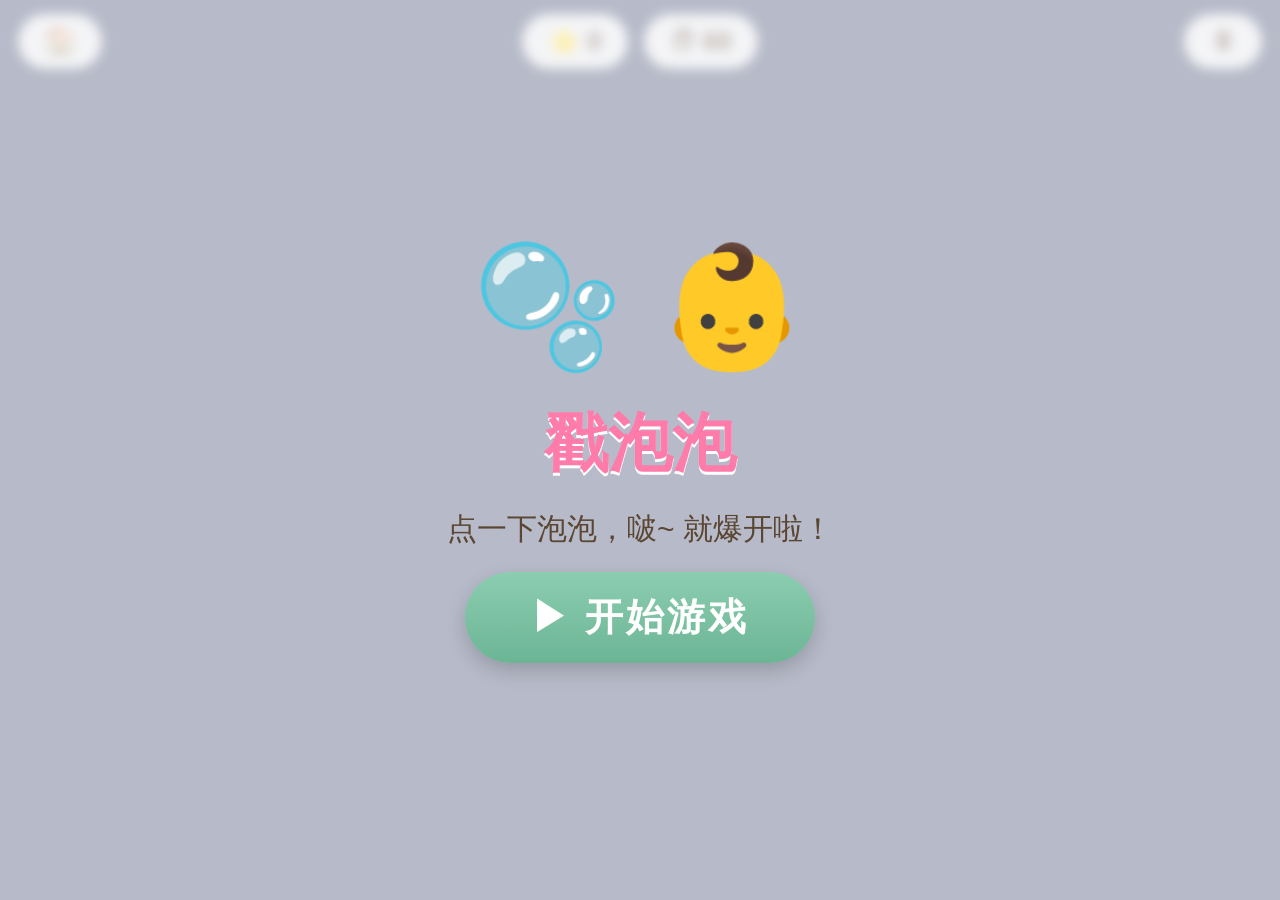
==== bubble.html @ f8adc82d "Add files via upload" ====
<!DOCTYPE html>
<html lang="zh-CN">
<head>
<meta charset="UTF-8">
<meta name="viewport" content="width=device-width, initial-scale=1.0, maximum-scale=1.0, user-scalable=no, viewport-fit=cover">
<meta name="apple-mobile-web-app-capable" content="yes">
<title>戳泡泡 🫧 宝宝的游戏</title>
<link rel="stylesheet" href="common.css">
<style>
  /* 本页主题配色 */
  body { --sky1:#DFEDF6; --sky2:#F2EFE9; --sky3:#FAF1E5; --gr1:#C4E3B2; --gr2:#ABD29B; --cl:rgba(255,255,255,.7); }
  body.theme-b { --sky1:#F9E9F0; --sky2:#F4EDF7; --sky3:#FDF3EE; --gr1:#F0D5DC; --gr2:#E7C3CF; --cl:rgba(255,255,255,.8); }
  body.theme-c { --sky1:#3E4A6B; --sky2:#4C5578; --sky3:#6B6480; --gr1:#3F5866; --gr2:#354A56; --cl:rgba(255,255,255,.16); }

  /* 泡泡 */
  .bubble {
    position: absolute;
    border-radius: 50%;
    display: flex; align-items: center; justify-content: center;
    z-index: 5;
    cursor: pointer;
    background:
      radial-gradient(circle at 30% 28%, rgba(255,255,255,.95) 0 12%, rgba(255,255,255,.35) 14% 22%, transparent 26%),
      radial-gradient(circle at 68% 75%, rgba(255,255,255,.25) 0 10%, transparent 14%);
    box-shadow: inset -6px -8px 18px rgba(255,255,255,.55), 0 6px 16px rgba(0,0,0,.08);
    animation: rise linear forwards;
  }
  @keyframes rise {
    from { transform: translateY(0) translateX(0); }
    to   { transform: translateY(calc(-115vh)) translateX(var(--sway, 20px)); }
  }
  .bubble .face { line-height: 1; filter: drop-shadow(0 2px 2px rgba(0,0,0,.1)); pointer-events: none; }
  @keyframes pop {
    0%   { transform: scale(1); opacity: 1; }
    60%  { transform: scale(1.45); opacity: .9; }
    100% { transform: scale(1.9); opacity: 0; }
  }
  .bubble.pop { animation: pop .3s ease-out forwards !important; pointer-events: none; }
</style>
</head>
<body class="theme-c">

<div id="bg"></div>
<div id="ground"></div>

<div id="hud">
  <a class="pill iconBtn" id="homeBtn" href="index.html" style="text-decoration:none;color:inherit" title="回主页">🏠</a>
  <div class="hudMid">
  <div class="pill" id="scorePill">⭐ <span id="score">0</span></div>
  <div class="pill" id="timerPill">⏱ <span id="timer">60</span></div>
  </div>
  <button class="pill iconBtn" id="pauseBtn" title="暂停">⏸</button>
</div>

<div id="pauseOverlay">
  <div class="big">⏸️</div>
  <p>休息一下～</p>
  <div class="pauseTools">
    <button class="pill iconBtn" id="musicBtn" title="音乐开关">🎵</button>
    <button class="pill iconBtn" id="themeBtn" title="换背景">🎨</button>
  </div>
</div>

<div id="endOverlay">
  <div class="card">
    <h2>时间到！</h2>
    <div class="stars" id="endStars">⭐⭐⭐</div>
    <div class="num">你戳了 <span id="finalScore">0</span> 个泡泡，真棒！</div>
    <button class="pill" id="againBtn">▶ 再玩一次</button>
  </div>
</div>

<div id="start">
  <div class="demo">🫧 👶</div>
  <h1>戳泡泡</h1>
  <p>点一下泡泡，啵~ 就爆开啦！</p>
  <button id="startBtn">▶ 开始游戏</button>
</div>

<script>
// 页面配置（必须在 common.js 之前）
window.GAME_DURATION = 60;
window.GameHooks = {
  onStart: function () {
    setInterval(spawnBubble, 850);
    spawnBubble(); spawnBubble(); spawnBubble();
  },
  onTimeUp: function () { endGame(); },
  onReset: function () {}
};
</script>
<script src="common.js"></script>
<script>
const S = BG.state;
const { pick, burst, showPraise, vibrate, chirp } = BG;

// ---------- 泡泡 ----------
const faces = ['👶','🐯','🐰','🐻','🐼','🐸','🐵','🐷','⭐','🌸','🐠','🦄','🐥','🍓','🚗'];
const colors = [
  'rgba(255,150,190,.55)', 'rgba(150,200,255,.55)', 'rgba(255,210,120,.55)',
  'rgba(160,230,180,.55)', 'rgba(215,170,255,.55)', 'rgba(140,220,235,.55)'
];

function spawnBubble() {
  if (S.paused || S.over || document.hidden) return;
  const b = document.createElement('div');
  b.className = 'bubble';
  const base = Math.min(window.innerWidth, window.innerHeight);
  const size = Math.max(80, base * (0.10 + Math.random() * 0.09));
  b.style.width = b.style.height = size + 'px';
  b.style.left = (5 + Math.random() * 85) + 'vw';
  b.style.bottom = '-220px';
  b.style.background += ', radial-gradient(circle, ' + pick(colors) + ' 0 70%)';
  b.style.animationDuration = (12 + Math.random() * 8) + 's';
  b.style.setProperty('--sway', (Math.random()*60-30) + 'px');

  const f = document.createElement('div');
  f.className = 'face';
  f.style.fontSize = size * 0.5 + 'px';
  f.textContent = pick(faces);
  b.appendChild(f);

  b.addEventListener('pointerdown', e => { e.stopPropagation(); popBubble(b); });
  setTimeout(() => b.remove(), parseFloat(b.style.animationDuration) * 1000 + 500);
  document.body.appendChild(b);
}

function popBubble(b) {
  if (b.classList.contains('pop')) return;
  b.classList.add('pop');
  const r = b.getBoundingClientRect();
  const cx = r.left + r.width/2, cy = r.top + r.height/2;

  burst(cx, cy, 10, ['✨','⭐','💫','🌟','🌸']);
  showPraise(cx, cy - r.width*0.3, pick(['真棒！','哇～','好耶！','啵！','厉害！','嘻嘻','太棒啦','再来一个！']));
  BG.addScore(1);
  chirp(500 + Math.random() * 300, Math.random() < 0.15);
  vibrate(25);
  setTimeout(() => b.remove(), 350);
}

// 点空白处：冒涟漪 + 小泡泡 + 音效
document.addEventListener('pointerdown', e => {
  if (!S.started || S.paused || S.over) return;
  if (e.target.closest('#hud') || e.target.closest('#start') || e.target.closest('#endOverlay')) return;
  if (BG.tooManyPointers()) return;

  const rip = document.createElement('div');
  const rs = 90 + Math.random() * 40;
  rip.className = 'ripple';
  rip.style.width = rip.style.height = rs + 'px';
  rip.style.left = (e.clientX - rs/2) + 'px';
  rip.style.top = (e.clientY - rs/2) + 'px';
  document.body.appendChild(rip);
  setTimeout(() => rip.remove(), 550);

  const b = document.createElement('div');
  b.className = 'bubble';
  const size = 70 + Math.random() * 50;
  b.style.width = b.style.height = size + 'px';
  b.style.left = (e.clientX - size/2) + 'px';
  b.style.top = (e.clientY - size/2) + 'px';
  b.style.background += ', radial-gradient(circle, ' + pick(colors) + ' 0 70%)';
  b.style.animation = 'pop .4s ease-out forwards';
  b.style.pointerEvents = 'none';
  document.body.appendChild(b);
  BG.playBlip();
  vibrate(10);
  setTimeout(() => b.remove(), 450);
});

// ---------- 结算 ----------
function endGame() {
  const stars = S.score >= 25 ? '⭐⭐⭐⭐⭐' : S.score >= 15 ? '⭐⭐⭐⭐' : S.score >= 8 ? '⭐⭐⭐' : S.score >= 3 ? '⭐⭐' : '⭐';
  document.getElementById('endStars').textContent = stars;
  document.getElementById('finalScore').textContent = S.score;
  document.getElementById('endOverlay').style.display = 'flex';
}
</script>
</body>
</html>
---- common.css ----
/* common.css — 宝宝游戏屋通用样式（基础 / 背景层 / 顶栏 / 遮罩 / 结算 / 特效） */

* { margin: 0; padding: 0; box-sizing: border-box; user-select: none; -webkit-user-select: none; -webkit-touch-callout: none; }
html, body { width: 100%; height: 100%; overflow: hidden; position: fixed; }
body {
  font-family: "PingFang SC", "Hiragino Sans GB", sans-serif;
  touch-action: none; overscroll-behavior: none;
  background: var(--sky2, #F2EFE9);
}

/* 全屏背景层：配色由页面通过 CSS 变量提供（iPad Safari 不渲染 body 渐变，用独立层） */
#bg {
  position: fixed; inset: 0; z-index: 0; pointer-events: none;
  background: linear-gradient(180deg, var(--sky1) 0%, var(--sky2) 55%, var(--sky3) 100%);
  transition: background 1s ease;
}
body.theme-b #bg { background: linear-gradient(180deg, var(--sky1-b) 0%, var(--sky2-b) 55%, var(--sky3-b) 100%); }
body.theme-c #bg { background: linear-gradient(180deg, var(--sky1-c) 0%, var(--sky2-c) 55%, var(--sky3-c) 100%); }

/* 地面（页面可不使用） */
#ground {
  position: fixed; bottom: 0; left: 0; width: 100%; height: 12vh; z-index: 2;
  background: linear-gradient(180deg, var(--gr1), var(--gr2));
  transition: background 1s ease;
}
body.theme-b #ground { background: linear-gradient(180deg, var(--gr1-b), var(--gr2-b)); }
body.theme-c #ground { background: linear-gradient(180deg, var(--gr1-c), var(--gr2-c)); }

/* 云朵（页面可不使用） */
.cloud { position: absolute; background: var(--cl, rgba(255,255,255,.7)); border-radius: 100px; pointer-events: none; z-index: 1; }
.cloud::before, .cloud::after { content: ""; position: absolute; background: inherit; border-radius: 50%; }
.cloud::before { width: 55%; height: 150%; left: 12%; top: -55%; }
.cloud::after  { width: 40%; height: 120%; right: 12%; top: -40%; }
@keyframes drift { from { transform: translateX(-30vw); } to { transform: translateX(120vw); } }

/* 通用特效 */
.spark { position: absolute; z-index: 8; pointer-events: none; animation: spark .8s ease-out forwards; }
@keyframes spark { from { transform: translate(0,0) scale(1); opacity: 1; } to { transform: translate(var(--dx), var(--dy)) scale(.4); opacity: 0; } }
.praise { position: absolute; z-index: 9; pointer-events: none; font-weight: 800; color: #FF7BA9; text-shadow: 0 2px 0 #fff, 0 4px 10px rgba(0,0,0,.12); animation: praiseUp 1.1s ease-out forwards; white-space: nowrap; }
@keyframes praiseUp { from { transform: translate(-50%, 0) scale(.5); opacity: 0; } 30% { transform: translate(-50%, -16px) scale(1.2); opacity: 1; } to { transform: translate(-50%, -80px) scale(1); opacity: 0; } }
.ripple { position: absolute; z-index: 4; pointer-events: none; border-radius: 50%; border: 4px solid rgba(255,255,255,.9); background: rgba(255,255,255,.25); animation: ripple .5s ease-out forwards; }
@keyframes ripple { from { transform: scale(.2); opacity: 1; } to { transform: scale(1); opacity: 0; } }
@keyframes bob { 0%,100% { transform: translateY(0); } 50% { transform: translateY(-14px); } }
@keyframes bump { 40% { transform: scale(1.3); } }

/* 暂停时冻结所有动画 */
body.paused * { animation-play-state: paused !important; }

/* 顶栏：左 🏠 / 中 分数+倒计时 / 右 ⏸ 三段式 */
#hud { position: fixed; top: 14px; left: 0; width: 100%; display: grid; grid-template-columns: 1fr auto 1fr; align-items: center; padding: 0 18px; padding-top: env(safe-area-inset-top); z-index: 20; pointer-events: none; }
#hud > :first-child { justify-self: start; }
#hud > :last-child { justify-self: end; }
.hudMid { display: flex; gap: 16px; justify-self: center; pointer-events: none; }
.hudMid .pill { pointer-events: auto; }
#hud .pill { pointer-events: auto; background: rgba(255,255,255,.85); backdrop-filter: blur(8px); -webkit-backdrop-filter: blur(8px); border-radius: 999px; padding: 12px 26px; font-size: 26px; font-weight: 700; color: #5A4632; box-shadow: 0 4px 12px rgba(0,0,0,.1); border: none; font-family: inherit; }
.pill:active { transform: scale(.94); }
.iconBtn { display: inline-flex; align-items: center; justify-content: center; }
#scorePill.bump { animation: bump .35s ease-out; }
#musicBtn { position: relative; }
#musicBtn.off::after { content: ''; position: absolute; left: 50%; top: 50%; width: 62%; height: 3px; border-radius: 3px; background: #C97B6B; transform: translate(-50%, -50%) rotate(-45deg); }
@media (max-width: 520px) { #hud { padding: 0 10px; } .hudMid { gap: 8px; } #hud .pill { font-size: 17px; padding: 8px 14px; } }

/* 暂停遮罩（不可点击，仅 ⏸/▶ 可恢复） */
#pauseOverlay { position: fixed; inset: 0; z-index: 15; background: rgba(250,247,242,.78); backdrop-filter: blur(8px); -webkit-backdrop-filter: blur(8px); display: none; flex-direction: column; align-items: center; justify-content: center; gap: 18px; }
#pauseOverlay .big { font-size: clamp(60px, 14vw, 100px); animation: bob 1.8s ease-in-out infinite; cursor: pointer; }
#pauseOverlay p { font-size: clamp(22px, 4.5vw, 30px); color: #7A6A55; font-weight: 700; }
/* 暂停页里的大人开关：音乐 / 换背景（大圆角、无边框） */
.pauseTools { display: flex; gap: 18px; margin-top: 8px; }
.pauseTools .pill { font-size: clamp(24px, 5vw, 32px); padding: 18px 42px; border-radius: 30px; border: none; }

/* 结算页 */
#endOverlay { position: fixed; inset: 0; z-index: 45; background: rgba(250,247,242,.88); backdrop-filter: blur(10px); -webkit-backdrop-filter: blur(10px); display: none; align-items: center; justify-content: center; padding: 24px; }
#endOverlay .card { background: rgba(255,255,255,.94); border-radius: 36px; padding: clamp(24px, 5vw, 44px) clamp(28px, 6vw, 56px); box-shadow: 0 14px 44px rgba(90,70,50,.10); display: flex; flex-direction: column; align-items: center; gap: 14px; }
#endOverlay h2 { font-size: clamp(30px, 6.5vw, 48px); color: #E88CA8; }
#endOverlay .stars { font-size: clamp(34px, 8vw, 56px); }
#endOverlay .num { font-size: clamp(20px, 4.5vw, 32px); color: #5A4632; font-weight: 800; }
#dex { display: flex; flex-wrap: wrap; justify-content: center; gap: 10px; font-size: clamp(26px, 6vw, 40px); max-width: 82vw; }
#dex span { opacity: .22; filter: grayscale(1); transition: all .3s; }
#dex span.seen { opacity: 1; filter: none; animation: bump .5s ease; }
#againBtn { font-size: clamp(22px, 4.5vw, 28px) !important; padding: 16px 44px !important; background: #F9DCE6 !important; color: #B25D7E !important; border: none; border-radius: 999px; font-weight: 700; font-family: inherit; box-shadow: 0 6px 16px rgba(232,140,168,.25); }
#againBtn:active { transform: scale(.95); }

/* 开始页 */
#start { position: fixed; inset: 0; z-index: 50; background: rgba(255,255,255,.6); backdrop-filter: blur(6px); -webkit-backdrop-filter: blur(6px); display: flex; flex-direction: column; align-items: center; justify-content: center; gap: 22px; cursor: pointer; padding: 24px; text-align: center; }
#start h1 { font-size: clamp(38px, 8.5vw, 64px); color: #FF7BA9; text-shadow: 0 3px 0 #fff; }
#start p { font-size: clamp(20px, 4.5vw, 30px); color: #5A4632; }
#start .hint { font-size: clamp(15px, 3vw, 19px); color: #9B8B76; }
#start .demo { font-size: clamp(70px, 16vw, 120px); animation: bob 1.6s ease-in-out infinite; }
#startBtn { font-family: inherit; border: none; cursor: pointer; background: linear-gradient(180deg, #8CCDB0, #6BB595); color: #fff; font-size: clamp(26px, 5.5vw, 38px); font-weight: 800; letter-spacing: 3px; padding: 20px 66px; border-radius: 999px; box-shadow: 0 8px 20px rgba(0,0,0,.18); }
#startBtn:active { transform: scale(.95); }
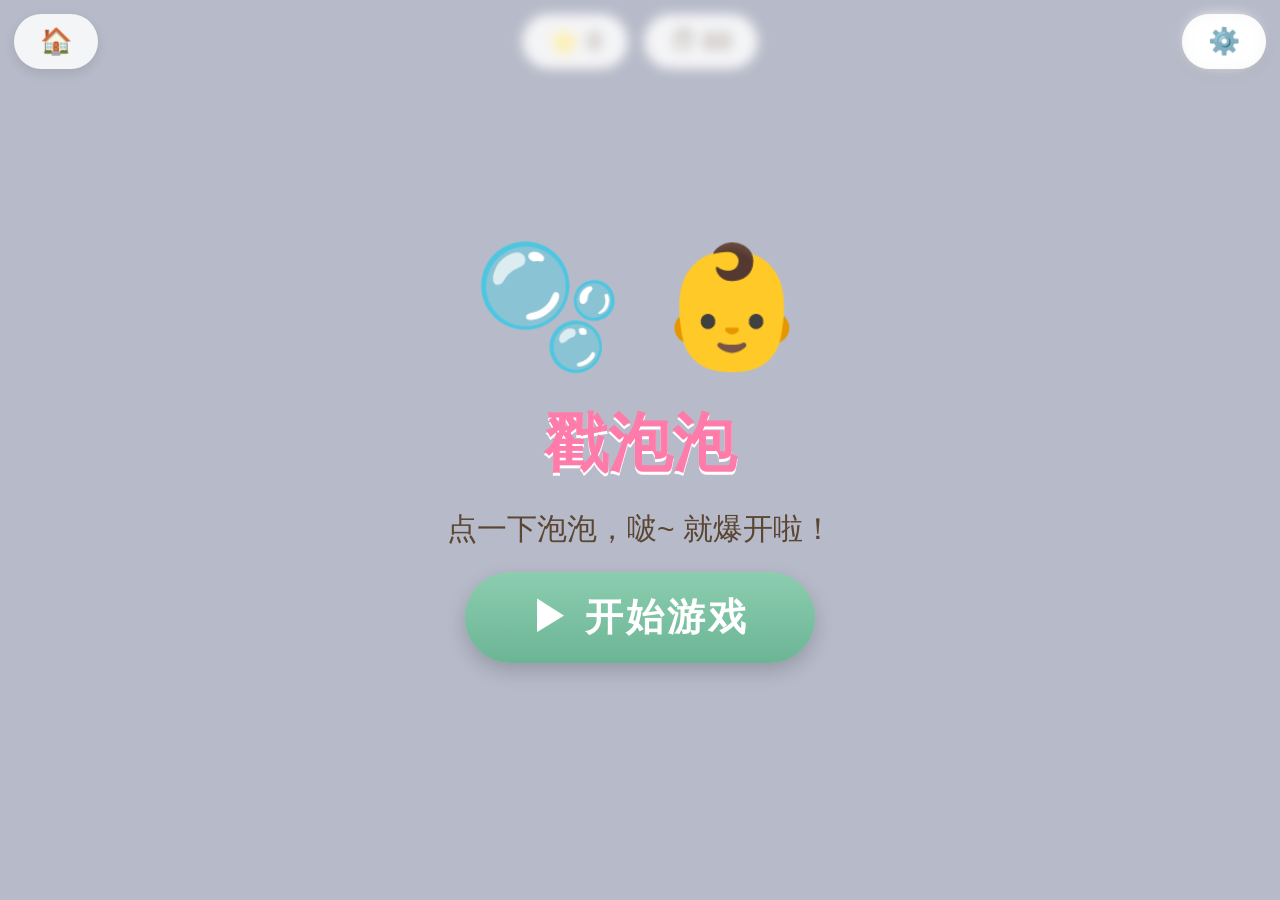
==== commit 0d47a315: "Add files via upload" ====
--- a/bubble.html
+++ b/bubble.html
@@ -44,7 +44,7 @@
 <div id="ground"></div>
 
 <div id="hud">
-  <a class="pill iconBtn" id="homeBtn" href="index.html" style="text-decoration:none;color:inherit" title="回主页">🏠</a>
+  <div></div>
   <div class="hudMid">
   <div class="pill" id="scorePill">⭐ <span id="score">0</span></div>
   <div class="pill" id="timerPill">⏱ <span id="timer">60</span></div>
--- a/common.css
+++ b/common.css
@@ -67,6 +67,11 @@
 /* 暂停页里的大人开关：音乐 / 换背景（大圆角、无边框） */
 .pauseTools { display: flex; gap: 18px; margin-top: 8px; }
 .pauseTools .pill { font-size: clamp(24px, 5vw, 32px); padding: 18px 42px; border-radius: 30px; border: none; }
+/* 暂停页三按钮（🎵 🎨 🔄）宽度一致 */
+.pauseTools .pill, .pauseTools .toStartBtn {
+  width: clamp(96px, 22vw, 128px); padding: 18px 0;
+  display: inline-flex; align-items: center; justify-content: center;
+}
 
 /* 结算页 */
 #endOverlay { position: fixed; inset: 0; z-index: 45; background: rgba(250,247,242,.88); backdrop-filter: blur(10px); -webkit-backdrop-filter: blur(10px); display: none; align-items: center; justify-content: center; padding: 24px; }
@@ -88,3 +93,39 @@
 #start .demo { font-size: clamp(70px, 16vw, 120px); animation: bob 1.6s ease-in-out infinite; }
 #startBtn { font-family: inherit; border: none; cursor: pointer; background: linear-gradient(180deg, #8CCDB0, #6BB595); color: #fff; font-size: clamp(26px, 5.5vw, 38px); font-weight: 800; letter-spacing: 3px; padding: 20px 66px; border-radius: 999px; box-shadow: 0 8px 20px rgba(0,0,0,.18); }
 #startBtn:active { transform: scale(.95); }
+
+/* 覆盖层（开始页/暂停页/结算页）左上角的回主页按钮 */
+.homeBtn { position: absolute; top: calc(14px + env(safe-area-inset-top)); left: 14px; z-index: 5; background: rgba(255,255,255,.85); backdrop-filter: blur(8px); -webkit-backdrop-filter: blur(8px); border-radius: 999px; padding: 12px 26px; font-size: 26px; font-weight: 700; color: #5A4632; text-decoration: none; box-shadow: 0 4px 12px rgba(0,0,0,.1); }
+.homeBtn:active { transform: scale(.94); }
+/* 置顶版回主页按钮：common.js 注入的独立图层，盖过所有覆盖层 */
+#topHome { position: fixed; z-index: 60; }
+
+/* 结算页「再玩一次」前 3 秒置灰 */
+#againBtn:disabled { opacity: .45; box-shadow: none; }
+
+/* 开始页设置按钮 + 面板（大人用：音乐 / 背景 / 时长） */
+#settingsBtn { position: absolute; top: calc(14px + env(safe-area-inset-top)); right: 14px; z-index: 5; background: rgba(255,255,255,.85); backdrop-filter: blur(8px); -webkit-backdrop-filter: blur(8px); border-radius: 999px; padding: 12px 26px; font-size: 26px; font-weight: 700; color: #5A4632; border: none; font-family: inherit; box-shadow: 0 4px 12px rgba(0,0,0,.1); }
+#settingsBtn:active { transform: scale(.94); }
+#settingsPanel { position: fixed; inset: 0; z-index: 55; background: rgba(250,247,242,.82); backdrop-filter: blur(8px); -webkit-backdrop-filter: blur(8px); display: none; align-items: center; justify-content: center; }
+#settingsPanel .card { background: rgba(255,255,255,.96); border-radius: 36px; padding: clamp(24px, 5vw, 40px) clamp(26px, 6vw, 52px); box-shadow: 0 14px 44px rgba(90,70,50,.12); display: flex; flex-direction: column; gap: 18px; max-width: 86vw; }
+#settingsPanel h3 { font-size: clamp(24px, 5vw, 32px); color: #5A4632; text-align: center; }
+.setRow { display: flex; align-items: center; flex-wrap: wrap; gap: 10px; }
+.setRow .lab { font-size: clamp(18px, 3.6vw, 22px); font-weight: 800; color: #7A6A55; min-width: 4.6em; }
+.seg { font-family: inherit; border: none; cursor: pointer; background: #F1EBE2; color: #7A6A55; font-size: clamp(16px, 3.4vw, 20px); font-weight: 700; padding: 10px 20px; border-radius: 999px; }
+.seg.on { background: #8CCDB0; color: #fff; box-shadow: 0 4px 12px rgba(107,181,149,.35); }
+#setClose { font-family: inherit; border: none; cursor: pointer; background: linear-gradient(180deg, #8CCDB0, #6BB595); color: #fff; font-size: clamp(20px, 4vw, 26px); font-weight: 800; padding: 12px 46px; border-radius: 999px; align-self: center; box-shadow: 0 6px 16px rgba(0,0,0,.15); margin-top: 4px; }
+#setClose:active { transform: scale(.95); }
+
+/* 窄屏：置顶 🏠 与 ⚙️ 跟顶栏按钮同步缩小，保持五者同高 */
+@media (max-width: 520px) {
+  .homeBtn, #settingsBtn { font-size: 17px; padding: 8px 14px; }
+}
+
+/* 暂停页 / 结算页的「回到开始页」按钮（与 🏠 主页区分） */
+.pauseTools { flex-wrap: wrap; justify-content: center; }
+.toStartBtn { font-family: inherit; border: none; cursor: pointer; border-radius: 999px; font-weight: 700; }
+/* 结算页按钮排：「再玩一次」+ 🔄 同排同底色 */
+.endBtnRow { display: flex; gap: 16px; justify-content: center; align-items: center; }
+.pauseTools .toStartBtn { font-size: clamp(24px, 5vw, 32px); border-radius: 30px; }
+#endOverlay .toStartBtn { font-size: clamp(22px, 4.5vw, 28px); padding: 16px 26px; background: #F9DCE6; color: #B25D7E; box-shadow: 0 6px 16px rgba(232,140,168,.25); }
+.toStartBtn:active { transform: scale(.95); }
